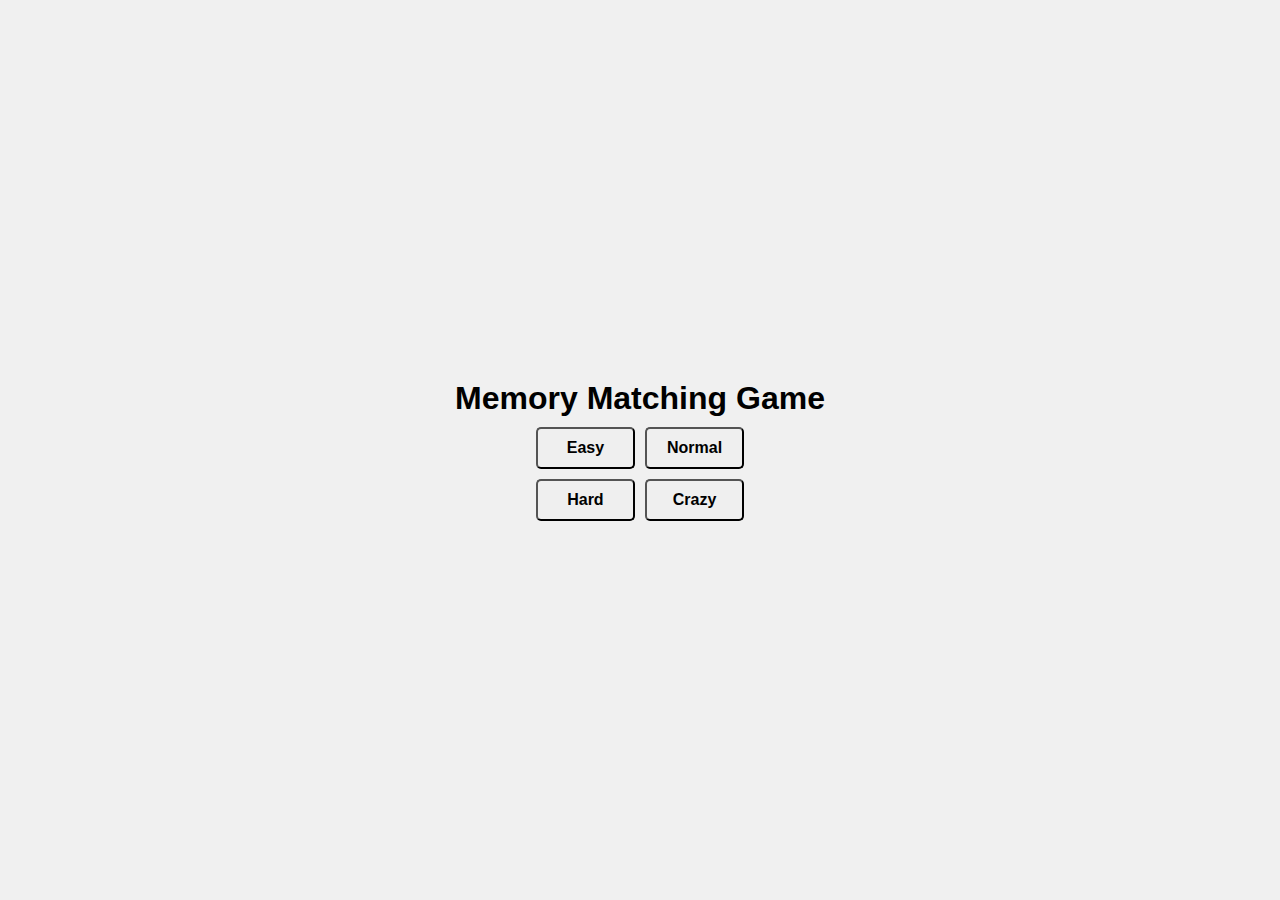
==== MemoryMatchGame/index.html @ 4ae7ff55 "Create index.html" ====
<!DOCTYPE html>
<html>
<head>
  <title>Memory Matching Game</title>
  <link rel="stylesheet" type="text/css" href="style.css">
</head>
<body>
  <div class="container">
    <h1>Memory Matching Game</h1>
    <div id="difficulty-buttons">
      <button onclick="setDifficulty('easy')">Easy</button>
      <button onclick="setDifficulty('normal')">Normal</button>
      <button onclick="setDifficulty('hard')">Hard</button>
      <button onclick="setDifficulty('crazy')">Crazy</button>
    </div>
    <div class="header" style="display: none;">
      <button id="start-button" onclick="startGame()">START</button>
    </div>
  </div>
  <div class="game-board" id="game-board" style="display: none;"></div>
  <div id="pause-replay-buttons" style="display: none;">
    <button onclick="pauseGame()">PAUSE</button>
    <button onclick="replayGame()">REPLAY</button>
  </div>
  <div id="countdown" class="countdown" style="display: none;">3</div>
  <div id="timer" style="display: none;">⏰ 0</div>
  <script src="script.js"></script>
</body>
</html>
---- MemoryMatchGame/style.css ----
body {
  display: flex;
  justify-content: center;
  align-items: center;
  flex-direction: column;
  font-family: Arial, sans-serif;
  height: 100vh;
  margin: 0;
  background-color: #f0f0f0;
  background-image: url('your-background-image.png'); /* 배경 이미지 경로 */
  background-size: cover;
}

.container {
  display: flex;
  flex-direction: column;
  align-items: center;
}

h1 {
  margin-bottom: 10px;
  text-align: center;
}

.header {
  display: flex;
  justify-content: center;
  align-items: center;
  width: 100%;
  max-width: 800px;
  margin-bottom: 20px; /* 타이틀과 보드 사이 간격 추가 */
}

#timer {
  display: flex;
  justify-content: center;
  align-items: center;
  font-size: 18px;
  font-weight: bold;
  margin-top: 10px;
}

#difficulty-buttons {
  display: grid;
  grid-template-columns: repeat(2, 1fr);
  gap: 10px;
  margin-bottom: 20px;
}

button {
  padding: 10px 20px;
  font-size: 16px;
  border-radius: 5px;
  cursor: pointer;
  font-weight: bold;
}

.game-board {
  display: grid;
  grid-gap: 10px;
  margin-bottom: 20px;
}

.card {
  width: 100px;
  height: 100px;
  background-color: #ccc;
  display: flex;
  justify-content: center;
  align-items: center;
  font-size: 24px;
  cursor: pointer;
  user-select: none;
}

.card.flipped, .card.matched {
  background-color: #fff;
  pointer-events: none;
}

.card.matched {
  background-color: #8f8;
}

.hidden {
  visibility: hidden;
}

.countdown {
  position: absolute;
  font-size: 72px;
  color: rgba(0, 0, 0, 0.5);
  display: flex;
  justify-content: center;
  align-items: center;
  top: 50%;
  left: 50%;
  transform: translate(-50%, -50%);
}
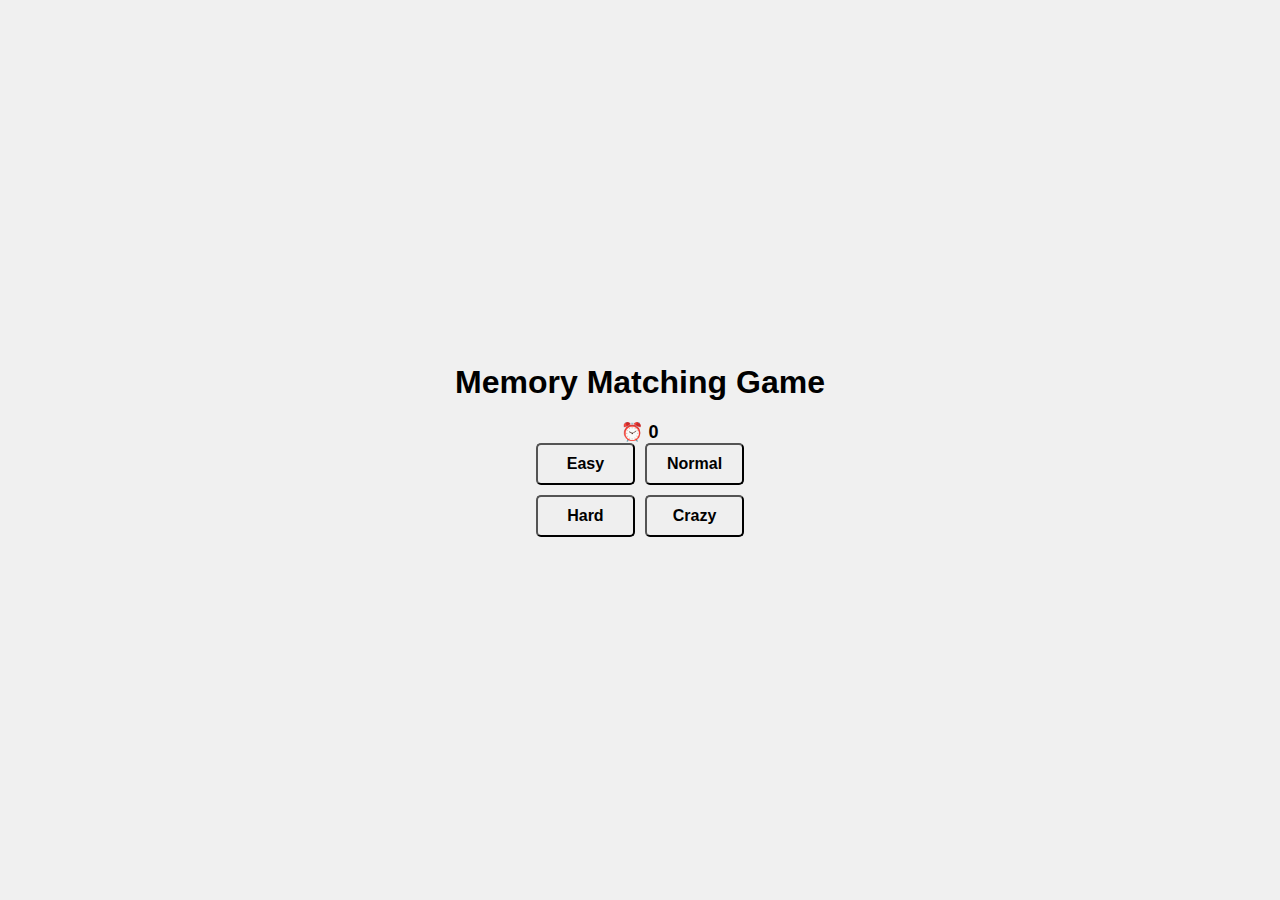
==== commit b562e47c: "Update index.html" ====
--- a/MemoryMatchGame/index.html
+++ b/MemoryMatchGame/index.html
@@ -7,6 +7,7 @@
 <body>
   <div class="container">
     <h1>Memory Matching Game</h1>
+    <div id="timer">⏰ 0</div> <!-- 타이머 위치를 제목 바로 아래로 이동 -->
     <div id="difficulty-buttons">
       <button onclick="setDifficulty('easy')">Easy</button>
       <button onclick="setDifficulty('normal')">Normal</button>
@@ -23,7 +24,6 @@
     <button onclick="replayGame()">REPLAY</button>
   </div>
   <div id="countdown" class="countdown" style="display: none;">3</div>
-  <div id="timer" style="display: none;">⏰ 0</div>
   <script src="script.js"></script>
 </body>
 </html>
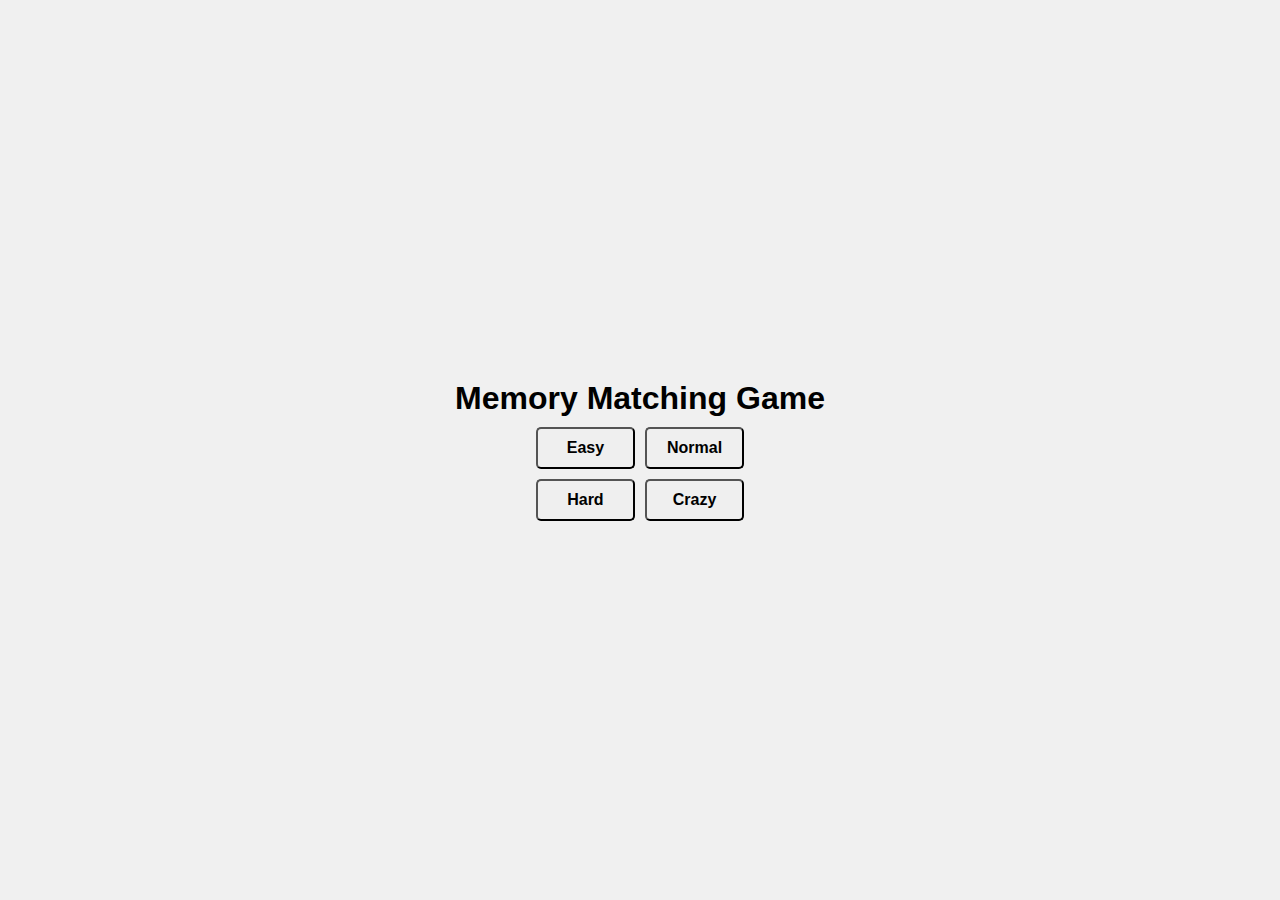
==== commit 12da133e: "Update index.html" ====
--- a/MemoryMatchGame/index.html
+++ b/MemoryMatchGame/index.html
@@ -7,15 +7,15 @@
 <body>
   <div class="container">
     <h1>Memory Matching Game</h1>
-    <div id="timer">⏰ 0</div> <!-- 타이머 위치를 제목 바로 아래로 이동 -->
     <div id="difficulty-buttons">
-      <button onclick="setDifficulty('easy')">Easy</button>
-      <button onclick="setDifficulty('normal')">Normal</button>
-      <button onclick="setDifficulty('hard')">Hard</button>
-      <button onclick="setDifficulty('crazy')">Crazy</button>
+      <button class="difficulty-button" onclick="setDifficulty('easy')">Easy</button>
+      <button class="difficulty-button" onclick="setDifficulty('normal')">Normal</button>
+      <button class="difficulty-button" onclick="setDifficulty('hard')">Hard</button>
+      <button class="difficulty-button" onclick="setDifficulty('crazy')">Crazy</button>
     </div>
     <div class="header" style="display: none;">
       <button id="start-button" onclick="startGame()">START</button>
+      <div id="timer" style="display: none;">⏰ 0</div> <!-- 타이머가 여기서 오른쪽 끝에 위치 -->
     </div>
   </div>
   <div class="game-board" id="game-board" style="display: none;"></div>
--- a/MemoryMatchGame/style.css
+++ b/MemoryMatchGame/style.css
@@ -22,6 +22,12 @@
   text-align: center;
 }
 
+#timer {
+  font-size: 18px;
+  font-weight: bold;
+  margin-bottom: 20px; /* 타이머와 보드 사이 간격 추가 */
+}
+
 .header {
   display: flex;
   justify-content: center;
@@ -29,15 +35,6 @@
   width: 100%;
   max-width: 800px;
   margin-bottom: 20px; /* 타이틀과 보드 사이 간격 추가 */
-}
-
-#timer {
-  display: flex;
-  justify-content: center;
-  align-items: center;
-  font-size: 18px;
-  font-weight: bold;
-  margin-top: 10px;
 }
 
 #difficulty-buttons {
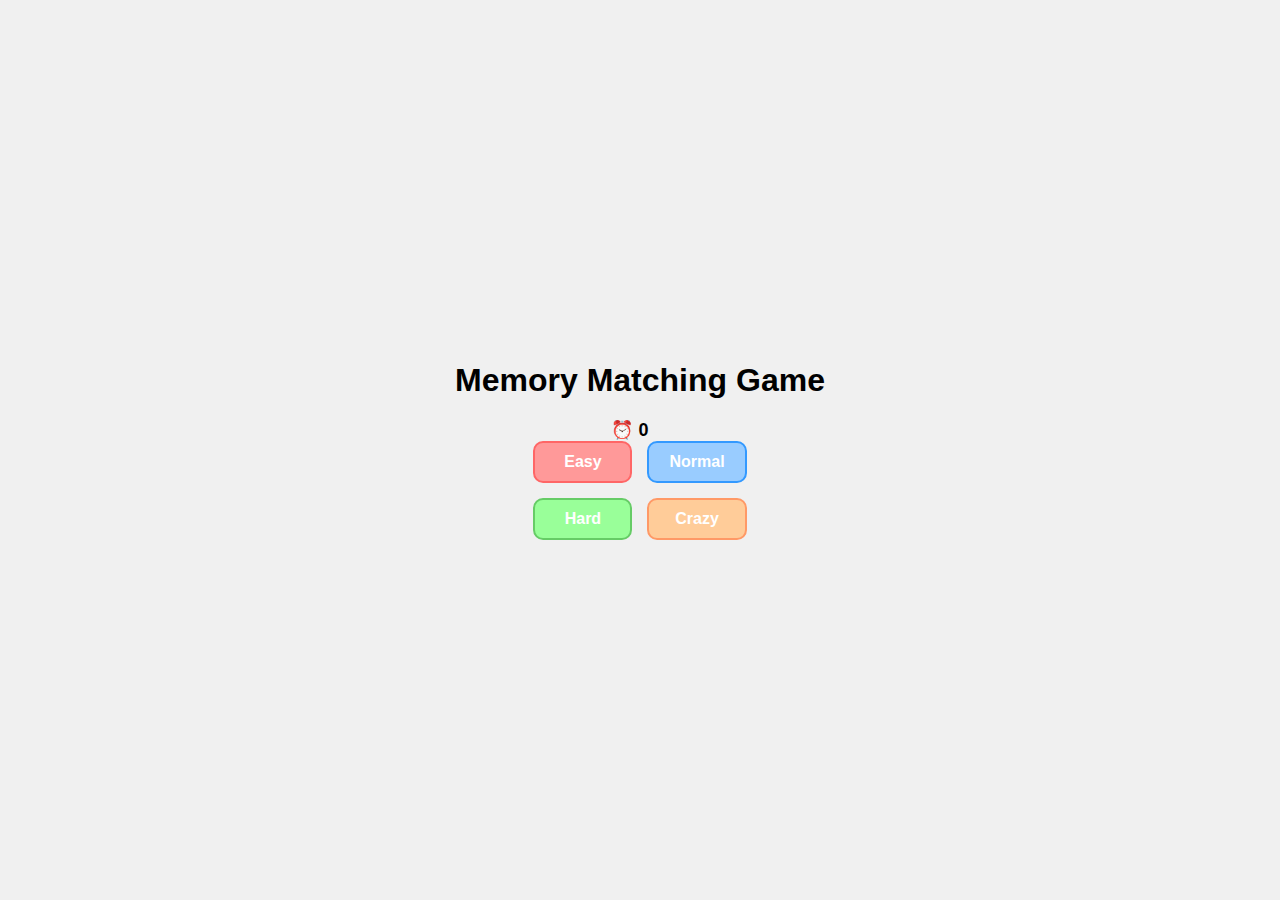
==== commit 27ee6af4: "Update index.html" ====
--- a/MemoryMatchGame/index.html
+++ b/MemoryMatchGame/index.html
@@ -7,6 +7,7 @@
 <body>
   <div class="container">
     <h1>Memory Matching Game</h1>
+    <div id="timer" class="hidden-timer">⏰ 0</div> <!-- 타이머 위치를 오른쪽 끝으로 이동 -->
     <div id="difficulty-buttons">
       <button class="difficulty-button" onclick="setDifficulty('easy')">Easy</button>
       <button class="difficulty-button" onclick="setDifficulty('normal')">Normal</button>
@@ -15,7 +16,6 @@
     </div>
     <div class="header" style="display: none;">
       <button id="start-button" onclick="startGame()">START</button>
-      <div id="timer" style="display: none;">⏰ 0</div> <!-- 타이머가 여기서 오른쪽 끝에 위치 -->
     </div>
   </div>
   <div class="game-board" id="game-board" style="display: none;"></div>
--- a/MemoryMatchGame/style.css
+++ b/MemoryMatchGame/style.css
@@ -18,30 +18,69 @@
 }
 
 h1 {
-  margin-bottom: 10px;
+  margin-bottom: 20px; /* 게임 타이틀과 난이도 버튼 사이의 여백 추가 */
   text-align: center;
+}
+
+.header {
+  display: flex;
+  justify-content: space-between;
+  align-items: center;
+  width: 100%;
+  max-width: 800px;
+  margin-bottom: 20px;
 }
 
 #timer {
   font-size: 18px;
   font-weight: bold;
-  margin-bottom: 20px; /* 타이머와 보드 사이 간격 추가 */
-}
-
-.header {
-  display: flex;
-  justify-content: center;
-  align-items: center;
-  width: 100%;
-  max-width: 800px;
-  margin-bottom: 20px; /* 타이틀과 보드 사이 간격 추가 */
+  margin-right: 20px; /* 오른쪽 끝에 위치하도록 설정 */
 }
 
 #difficulty-buttons {
   display: grid;
   grid-template-columns: repeat(2, 1fr);
-  gap: 10px;
+  gap: 15px; /* 버튼들 사이의 간격 추가 */
   margin-bottom: 20px;
+}
+
+.difficulty-button {
+  padding: 10px 20px;
+  font-size: 16px;
+  border-radius: 10px;
+  cursor: pointer;
+  font-weight: bold;
+  border: 2px solid transparent;
+  transition: background-color 0.3s ease, border-color 0.3s ease;
+}
+
+.difficulty-button:nth-child(1) {
+  background-color: #ff9999; /* Light Red */
+  color: #fff;
+  border-color: #ff6666;
+}
+
+.difficulty-button:nth-child(2) {
+  background-color: #99ccff; /* Light Blue */
+  color: #fff;
+  border-color: #3399ff;
+}
+
+.difficulty-button:nth-child(3) {
+  background-color: #99ff99; /* Light Green */
+  color: #fff;
+  border-color: #66cc66;
+}
+
+.difficulty-button:nth-child(4) {
+  background-color: #ffcc99; /* Light Orange */
+  color: #fff;
+  border-color: #ff9966;
+}
+
+.difficulty-button:hover {
+  transform: scale(1.05); /* 버튼에 마우스를 올리면 살짝 확대 */
+  border-color: #000; /* 테두리 색이 검정색으로 변경 */
 }
 
 button {
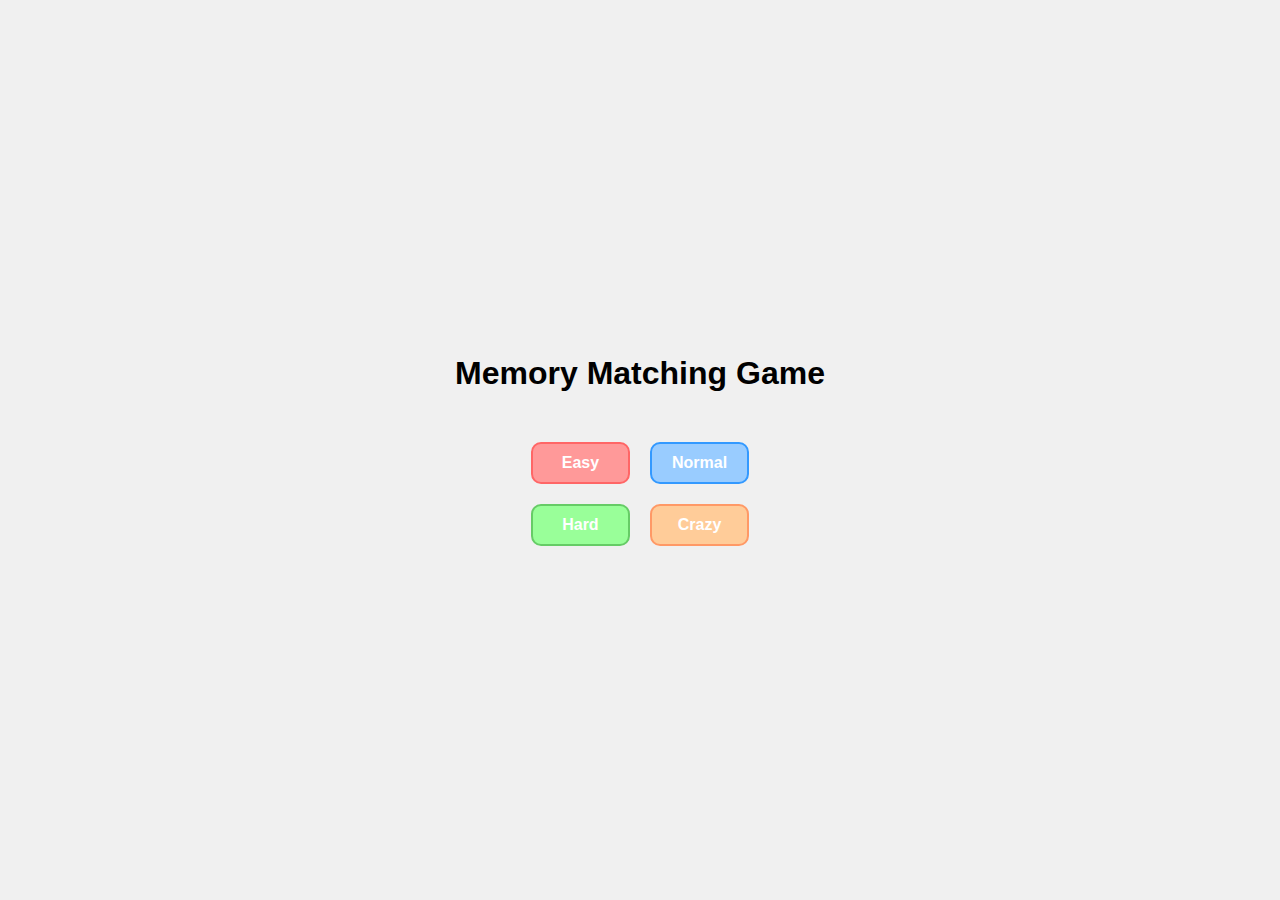
==== commit 30509225: "Update index.html" ====
--- a/MemoryMatchGame/index.html
+++ b/MemoryMatchGame/index.html
@@ -7,7 +7,6 @@
 <body>
   <div class="container">
     <h1>Memory Matching Game</h1>
-    <div id="timer" class="hidden-timer">⏰ 0</div> <!-- 타이머 위치를 오른쪽 끝으로 이동 -->
     <div id="difficulty-buttons">
       <button class="difficulty-button" onclick="setDifficulty('easy')">Easy</button>
       <button class="difficulty-button" onclick="setDifficulty('normal')">Normal</button>
@@ -16,6 +15,7 @@
     </div>
     <div class="header" style="display: none;">
       <button id="start-button" onclick="startGame()">START</button>
+      <div id="timer">⏰ 0</div> <!-- 타이머 위치가 우측 끝에 -->
     </div>
   </div>
   <div class="game-board" id="game-board" style="display: none;"></div>
--- a/MemoryMatchGame/style.css
+++ b/MemoryMatchGame/style.css
@@ -15,32 +15,36 @@
   display: flex;
   flex-direction: column;
   align-items: center;
+  position: relative; /* 부모 컨테이너에 상대적으로 배치 */
 }
 
 h1 {
-  margin-bottom: 20px; /* 게임 타이틀과 난이도 버튼 사이의 여백 추가 */
+  margin-bottom: 50px; /* 타이틀과 난이도 버튼 사이에 여백 추가 */
   text-align: center;
 }
 
 .header {
   display: flex;
-  justify-content: space-between;
+  justify-content: center; /* START 버튼을 중앙에 배치 */
   align-items: center;
   width: 100%;
   max-width: 800px;
   margin-bottom: 20px;
+  position: relative;
 }
 
 #timer {
   font-size: 18px;
   font-weight: bold;
-  margin-right: 20px; /* 오른쪽 끝에 위치하도록 설정 */
+  position: relative; /* 부모 요소(.header)를 기준으로 상대적으로 위치 */
+  margin-left: auto; /* 타이머를 우측 정렬 */
+  display: none; /* 기본적으로 숨김 */
 }
 
 #difficulty-buttons {
   display: grid;
   grid-template-columns: repeat(2, 1fr);
-  gap: 15px; /* 버튼들 사이의 간격 추가 */
+  gap: 20px; /* 버튼들 사이의 간격 추가 */
   margin-bottom: 20px;
 }
 
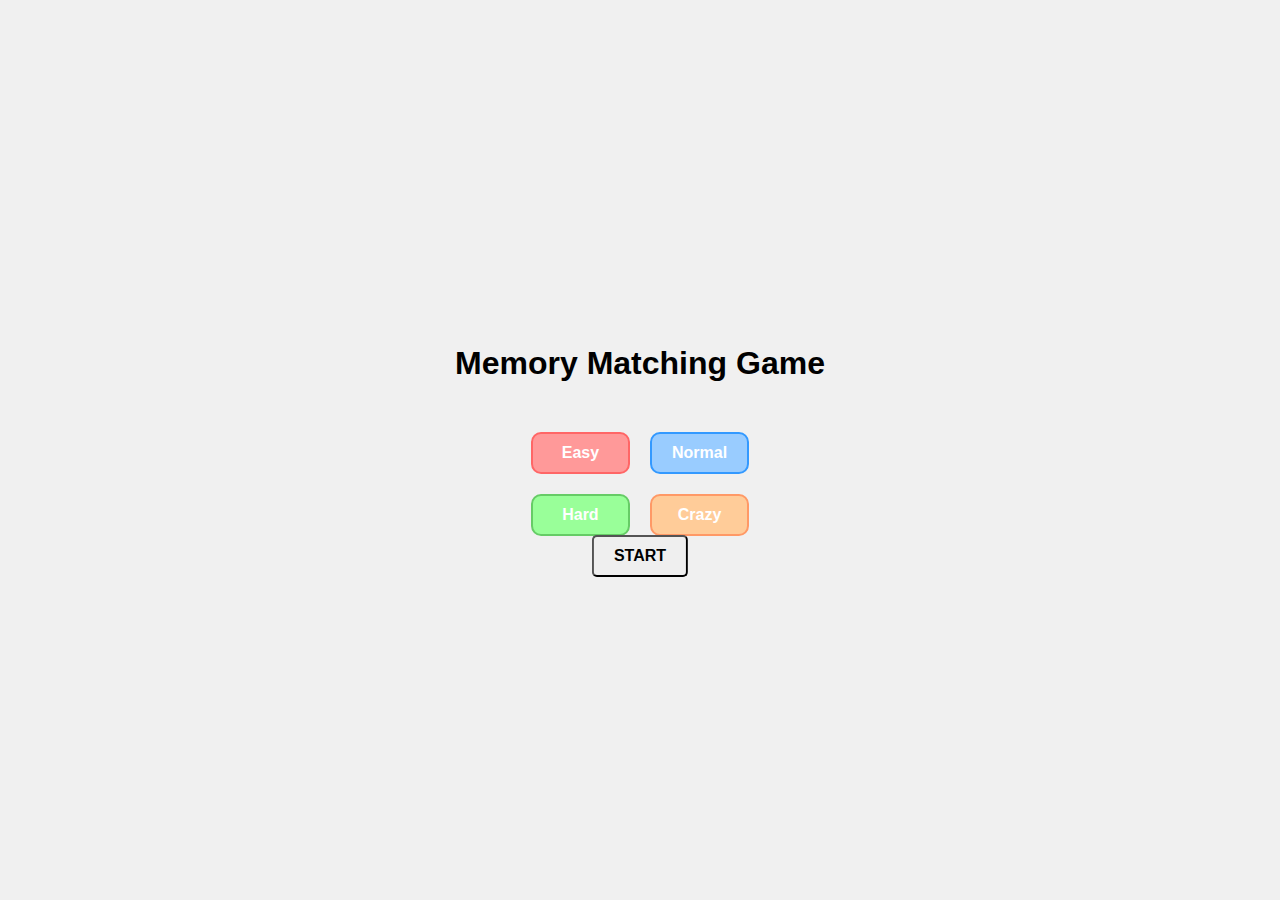
==== commit b977865a: "Update index.html" ====
--- a/MemoryMatchGame/index.html
+++ b/MemoryMatchGame/index.html
@@ -13,10 +13,10 @@
       <button class="difficulty-button" onclick="setDifficulty('hard')">Hard</button>
       <button class="difficulty-button" onclick="setDifficulty('crazy')">Crazy</button>
     </div>
-    <div class="header" style="display: none;">
+     <div class="header">
       <button id="start-button" onclick="startGame()">START</button>
-      <div id="timer">⏰ 0</div> <!-- 타이머 위치가 우측 끝에 -->
     </div>
+    <div id="timer">⏰ 0</div> <!-- 타이머를 header 아래 줄에 위치 -->
   </div>
   <div class="game-board" id="game-board" style="display: none;"></div>
   <div id="pause-replay-buttons" style="display: none;">
--- a/MemoryMatchGame/style.css
+++ b/MemoryMatchGame/style.css
@@ -33,11 +33,17 @@
   position: relative;
 }
 
+#start-button {
+  position: absolute;
+  left: 50%;
+  transform: translateX(-50%); /* 중앙에 정렬 */
+}
+
 #timer {
   font-size: 18px;
   font-weight: bold;
-  position: relative; /* 부모 요소(.header)를 기준으로 상대적으로 위치 */
-  margin-left: auto; /* 타이머를 우측 정렬 */
+  position: absolute; /* header 내에서 위치를 조정 */
+  right: 0; /* header의 오른쪽 끝에 위치 */
   display: none; /* 기본적으로 숨김 */
 }
 
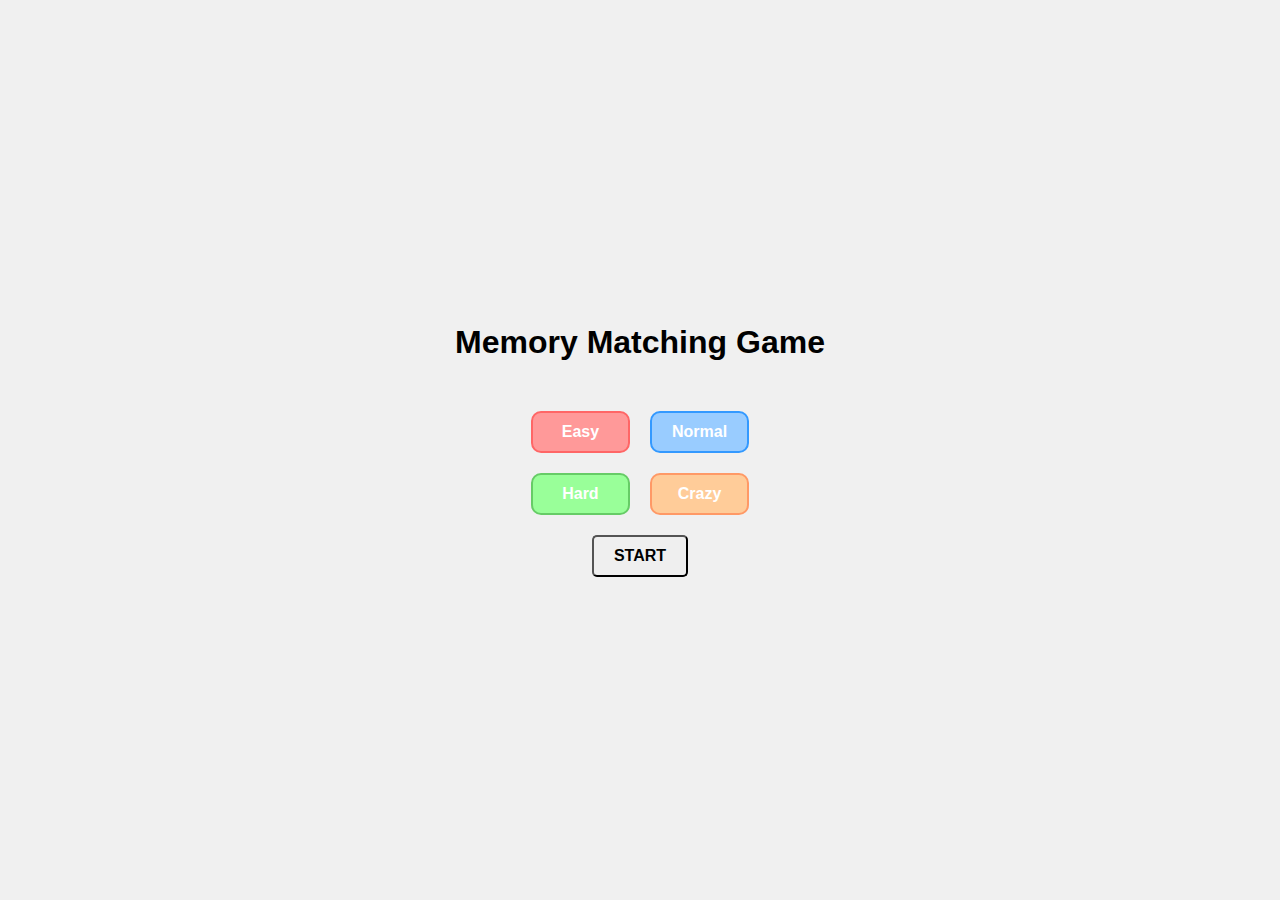
==== commit c0d1edc1: "Update index.html" ====
--- a/MemoryMatchGame/index.html
+++ b/MemoryMatchGame/index.html
@@ -13,7 +13,7 @@
       <button class="difficulty-button" onclick="setDifficulty('hard')">Hard</button>
       <button class="difficulty-button" onclick="setDifficulty('crazy')">Crazy</button>
     </div>
-     <div class="header">
+    <div class="header">
       <button id="start-button" onclick="startGame()">START</button>
     </div>
     <div id="timer">⏰ 0</div> <!-- 타이머를 header 아래 줄에 위치 -->
--- a/MemoryMatchGame/style.css
+++ b/MemoryMatchGame/style.css
@@ -33,17 +33,11 @@
   position: relative;
 }
 
-#start-button {
-  position: absolute;
-  left: 50%;
-  transform: translateX(-50%); /* 중앙에 정렬 */
-}
-
 #timer {
   font-size: 18px;
   font-weight: bold;
-  position: absolute; /* header 내에서 위치를 조정 */
-  right: 0; /* header의 오른쪽 끝에 위치 */
+  align-self: flex-end; /* 타이머를 오른쪽 끝에 위치 */
+  margin-top: -10px; /* 상단 여백 제거 */
   display: none; /* 기본적으로 숨김 */
 }
 
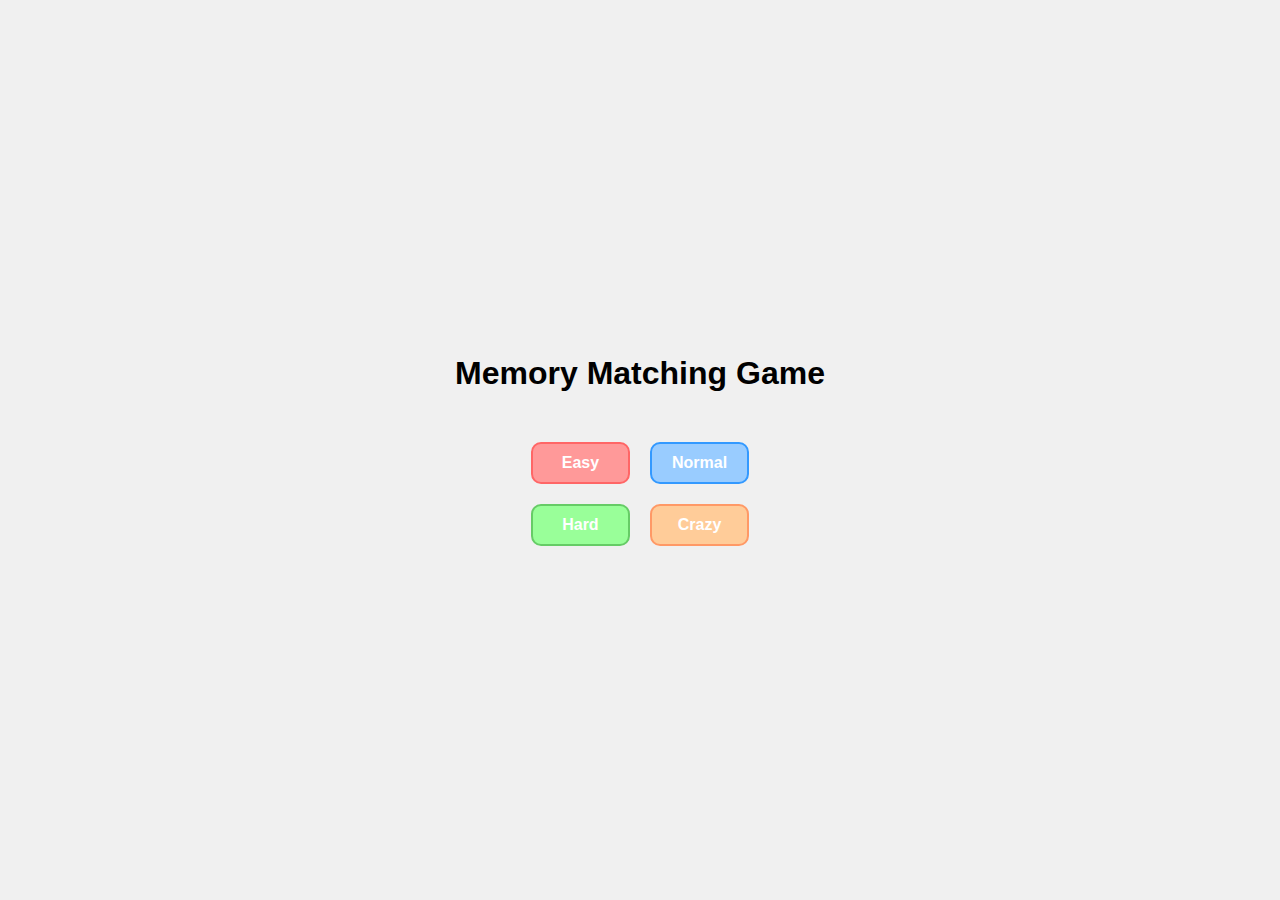
==== commit 21e5b1f7: "Update index.html" ====
--- a/MemoryMatchGame/index.html
+++ b/MemoryMatchGame/index.html
@@ -13,10 +13,10 @@
       <button class="difficulty-button" onclick="setDifficulty('hard')">Hard</button>
       <button class="difficulty-button" onclick="setDifficulty('crazy')">Crazy</button>
     </div>
-    <div class="header">
+    <div class="header" style="display: none;"> <!-- 처음엔 보이지 않도록 설정 -->
       <button id="start-button" onclick="startGame()">START</button>
     </div>
-    <div id="timer">⏰ 0</div> <!-- 타이머를 header 아래 줄에 위치 -->
+    <div id="timer" style="display: none;">⏰ 0</div> <!-- 타이머를 header 아래 줄에 위치 -->
   </div>
   <div class="game-board" id="game-board" style="display: none;"></div>
   <div id="pause-replay-buttons" style="display: none;">
